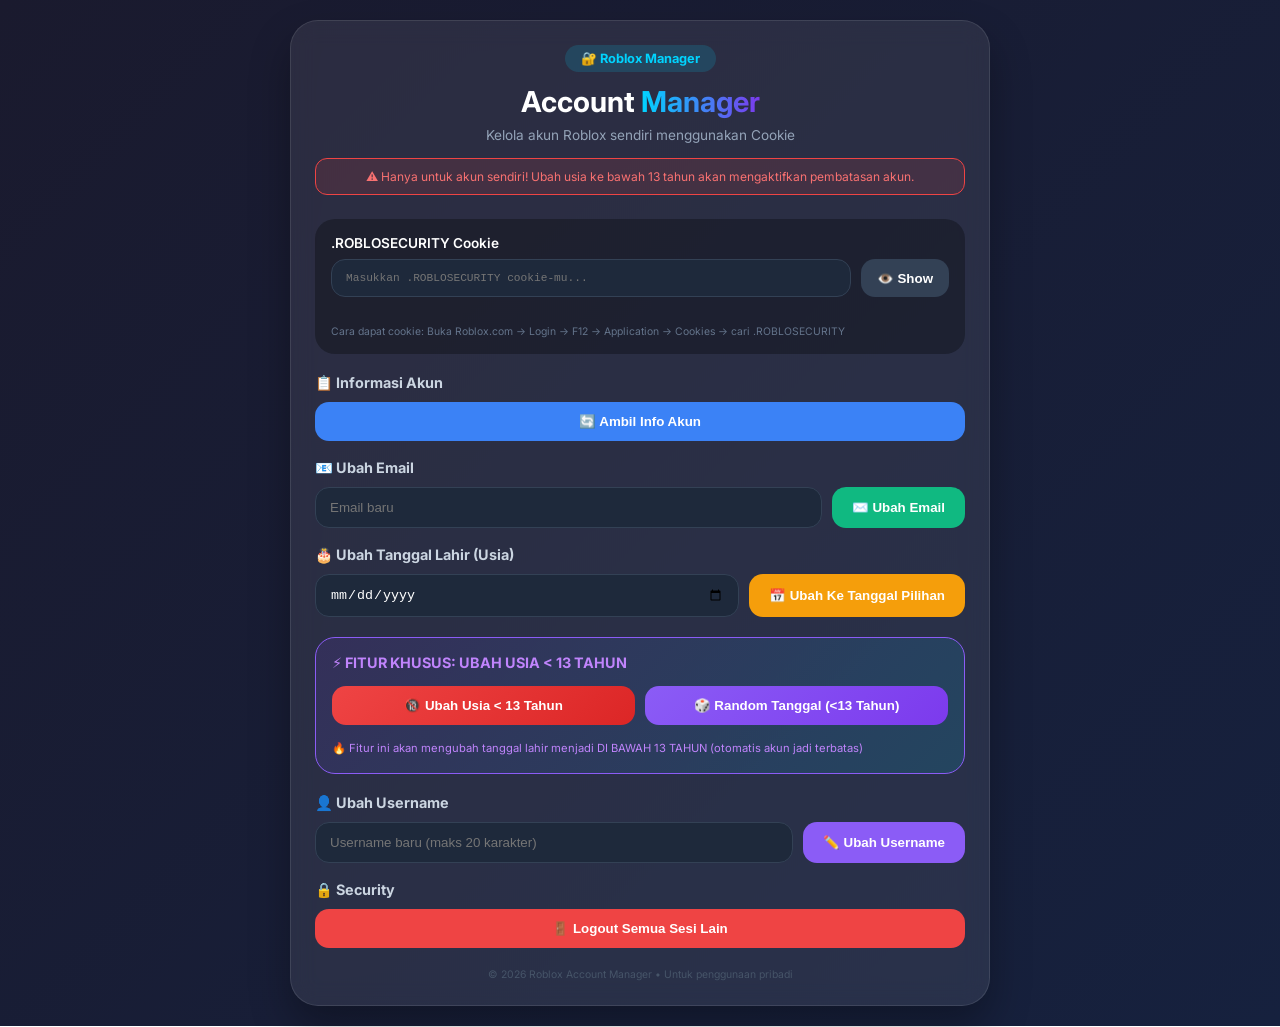
==== index.html @ 0470e89a "Add files via upload" ====
<!DOCTYPE html>
<html lang="id">
<head>
  <meta charset="UTF-8">
  <meta name="viewport" content="width=device-width, initial-scale=1.0, user-scalable=yes">
  <title>Roblox Account Manager - Ubah Usia</title>
  <link rel="stylesheet" href="style.css">
  <link href="https://fonts.googleapis.com/css2?family=Inter:wght@400;500;600;700&display=swap" rel="stylesheet">
</head>
<body>

<div class="container">
  <div class="header">
    <div class="logo">🔐 Roblox Manager</div>
    <h1>Account <span>Manager</span></h1>
    <p>Kelola akun Roblox sendiri menggunakan Cookie</p>
    <div class="warning-banner">
      ⚠️ Hanya untuk akun sendiri! Ubah usia ke bawah 13 tahun akan mengaktifkan pembatasan akun.
    </div>
  </div>

  <!-- Cookie Input -->
  <div class="cookie-section">
    <label>.ROBLOSECURITY Cookie</label>
    <div class="cookie-input-group">
      <input type="password" id="cookieInput" placeholder="Masukkan .ROBLOSECURITY cookie-mu...">
      <button id="toggleCookieBtn" class="toggle-btn">👁️ Show</button>
    </div>
    <div class="cookie-status" id="cookieStatus"></div>
    <small class="cookie-hint">
      Cara dapat cookie: Buka Roblox.com → Login → F12 → Application → Cookies → cari .ROBLOSECURITY
    </small>
  </div>

  <!-- Action Buttons -->
  <div class="actions-section">
    <h3>📋 Informasi Akun</h3>
    <button id="fetchInfoBtn" class="action-btn info-btn">🔄 Ambil Info Akun</button>
    
    <h3>📧 Ubah Email</h3>
    <div class="input-group">
      <input type="email" id="newEmail" placeholder="Email baru">
      <button id="changeEmailBtn" class="action-btn email-btn">✉️ Ubah Email</button>
    </div>

    <h3>🎂 Ubah Tanggal Lahir (Usia)</h3>
    <div class="input-group">
      <input type="date" id="newBirthdate" placeholder="Pilih tanggal">
      <button id="changeBirthdateBtn" class="action-btn birth-btn">📅 Ubah Ke Tanggal Pilihan</button>
    </div>

    <!-- FITUR KHUSUS: UBAH KE BAWAH 13 TAHUN -->
    <div class="special-section">
      <h3>⚡ FITUR KHUSUS: UBAH USIA &lt; 13 TAHUN</h3>
      <div class="special-buttons">
        <button id="setUnder13Btn" class="action-btn special-btn under13-btn">🔞 Ubah Usia &lt; 13 Tahun</button>
        <button id="setRandomUnder13Btn" class="action-btn special-btn random-btn">🎲 Random Tanggal (&lt;13 Tahun)</button>
      </div>
      <small class="special-hint">
        🔥 Fitur ini akan mengubah tanggal lahir menjadi DI BAWAH 13 TAHUN (otomatis akun jadi terbatas)
      </small>
    </div>

    <h3>👤 Ubah Username</h3>
    <div class="input-group">
      <input type="text" id="newUsername" placeholder="Username baru (maks 20 karakter)">
      <button id="changeUsernameBtn" class="action-btn username-btn">✏️ Ubah Username</button>
    </div>

    <h3>🔒 Security</h3>
    <button id="logoutAllBtn" class="action-btn logout-btn">🚪 Logout Semua Sesi Lain</button>
  </div>

  <!-- Result Display -->
  <div id="resultArea" class="result-card">
    <div class="result-header">
      <span>📌 Hasil</span>
      <button id="clearResultBtn" class="clear-btn">✖</button>
    </div>
    <div id="resultContent" class="result-content"></div>
  </div>

  <!-- Loading -->
  <div id="loadingOverlay" class="loading-overlay" style="display:none;">
    <div class="spinner"></div>
    <p>Memproses...</p>
  </div>

  <footer>
    © 2026 Roblox Account Manager • Untuk penggunaan pribadi
  </footer>
</div>

<script src="script.js"></script>
</body>
</html>
---- style.css ----
* {
  margin: 0;
  padding: 0;
  box-sizing: border-box;
}

body {
  font-family: 'Inter', system-ui, sans-serif;
  background: linear-gradient(135deg, #1a1a2e 0%, #16213e 100%);
  min-height: 100vh;
  padding: 20px;
  color: #fff;
}

.container {
  max-width: 700px;
  margin: 0 auto;
  background: rgba(255, 255, 255, 0.08);
  backdrop-filter: blur(12px);
  border-radius: 28px;
  padding: 24px;
  border: 1px solid rgba(255, 255, 255, 0.1);
  box-shadow: 0 20px 40px rgba(0, 0, 0, 0.3);
}

.header {
  text-align: center;
  margin-bottom: 24px;
}

.logo {
  display: inline-block;
  padding: 6px 16px;
  border-radius: 20px;
  background: rgba(0, 212, 255, 0.15);
  color: #00d4ff;
  font-weight: 700;
  font-size: 0.8rem;
  margin-bottom: 12px;
}

.header h1 {
  font-size: 1.8rem;
  font-weight: 700;
  margin-bottom: 8px;
}

.header h1 span {
  background: linear-gradient(90deg, #00d4ff, #7c3aed);
  -webkit-background-clip: text;
  -webkit-text-fill-color: transparent;
}

.header p {
  color: #94a3b8;
  font-size: 0.85rem;
}

.warning-banner {
  margin-top: 15px;
  padding: 10px;
  background: #ef444420;
  border: 1px solid #ef4444;
  border-radius: 12px;
  font-size: 0.75rem;
  color: #f87171;
}

.cookie-section {
  margin: 20px 0;
  padding: 16px;
  background: rgba(0, 0, 0, 0.3);
  border-radius: 20px;
}

.cookie-section label {
  font-weight: 600;
  font-size: 0.85rem;
  display: block;
  margin-bottom: 8px;
}

.cookie-input-group {
  display: flex;
  gap: 10px;
}

#cookieInput {
  flex: 1;
  padding: 12px 14px;
  border-radius: 14px;
  border: 1px solid #334155;
  background: #1e293b;
  color: #fff;
  font-family: monospace;
  font-size: 0.7rem;
  outline: none;
  word-break: break-all;
}

#cookieInput:focus {
  border-color: #00d4ff;
}

.toggle-btn {
  padding: 0 16px;
  border-radius: 14px;
  border: none;
  background: #334155;
  color: #fff;
  cursor: pointer;
  font-weight: 600;
}

.cookie-status {
  margin-top: 8px;
  font-size: 0.7rem;
  padding: 6px 10px;
  border-radius: 10px;
}

.cookie-status.valid {
  background: #10b98120;
  color: #34d399;
}

.cookie-status.invalid {
  background: #ef444420;
  color: #f87171;
}

.cookie-hint {
  display: block;
  margin-top: 8px;
  font-size: 0.65rem;
  color: #64748b;
}

.actions-section {
  margin: 20px 0;
}

.actions-section h3 {
  font-size: 0.9rem;
  margin: 18px 0 10px 0;
  color: #cbd5e1;
}

.input-group {
  display: flex;
  gap: 10px;
  flex-wrap: wrap;
}

.input-group input {
  flex: 1;
  padding: 12px 14px;
  border-radius: 14px;
  border: 1px solid #334155;
  background: #1e293b;
  color: #fff;
  outline: none;
}

.input-group input:focus {
  border-color: #00d4ff;
}

.action-btn {
  padding: 12px 20px;
  border-radius: 14px;
  border: none;
  font-weight: 600;
  cursor: pointer;
  transition: all 0.2s;
}

.action-btn:hover {
  transform: translateY(-2px);
  filter: brightness(1.05);
}

.action-btn:active {
  transform: scale(0.97);
}

.info-btn {
  background: #3b82f6;
  color: white;
  width: 100%;
}

.email-btn {
  background: #10b981;
  color: white;
}

.birth-btn {
  background: #f59e0b;
  color: white;
}

.username-btn {
  background: #8b5cf6;
  color: white;
}

.logout-btn {
  background: #ef4444;
  color: white;
  width: 100%;
}

.special-section {
  margin: 20px 0;
  padding: 16px;
  background: linear-gradient(135deg, #7c3aed20, #00d4ff20);
  border-radius: 20px;
  border: 1px solid #8b5cf6;
}

.special-section h3 {
  color: #c084fc;
  margin-top: 0;
}

.special-buttons {
  display: flex;
  gap: 10px;
  flex-wrap: wrap;
  margin: 15px 0;
}

.special-btn {
  flex: 1;
}

.under13-btn {
  background: linear-gradient(135deg, #ef4444, #dc2626);
  color: white;
}

.random-btn {
  background: linear-gradient(135deg, #8b5cf6, #7c3aed);
  color: white;
}

.special-hint {
  display: block;
  font-size: 0.7rem;
  color: #c084fc;
  margin-top: 10px;
  line-height: 1.5;
}

.result-card {
  margin-top: 20px;
  background: #0f172a;
  border-radius: 20px;
  border: 1px solid #334155;
  overflow: hidden;
  display: none;
}

.result-card.show {
  display: block;
}

.result-header {
  display: flex;
  justify-content: space-between;
  align-items: center;
  padding: 12px 16px;
  background: #1e293b;
  border-bottom: 1px solid #334155;
}

.result-header span {
  font-weight: 600;
  font-size: 0.85rem;
}

.clear-btn {
  background: none;
  border: none;
  color: #94a3b8;
  cursor: pointer;
  font-size: 1.2rem;
}

.result-content {
  padding: 16px;
  font-size: 0.8rem;
  line-height: 1.6;
  color: #cbd5e1;
  max-height: 300px;
  overflow-y: auto;
  white-space: pre-wrap;
  word-break: break-word;
}

.result-content.success {
  color: #34d399;
}

.result-content.error {
  color: #f87171;
}

.loading-overlay {
  position: fixed;
  top: 0;
  left: 0;
  width: 100%;
  height: 100%;
  background: rgba(0, 0, 0, 0.8);
  display: flex;
  flex-direction: column;
  justify-content: center;
  align-items: center;
  z-index: 1000;
}

.spinner {
  width: 50px;
  height: 50px;
  border: 4px solid #334155;
  border-top-color: #00d4ff;
  border-radius: 50%;
  animation: spin 0.8s linear infinite;
}

@keyframes spin {
  to { transform: rotate(360deg); }
}

.loading-overlay p {
  margin-top: 15px;
  color: #fff;
}

footer {
  text-align: center;
  margin-top: 20px;
  font-size: 0.65rem;
  color: #475569;
}

@media (max-width: 550px) {
  .container {
    padding: 16px;
  }
  .action-btn, .special-btn {
    width: 100%;
  }
  .cookie-input-group {
    flex-direction: column;
  }
}
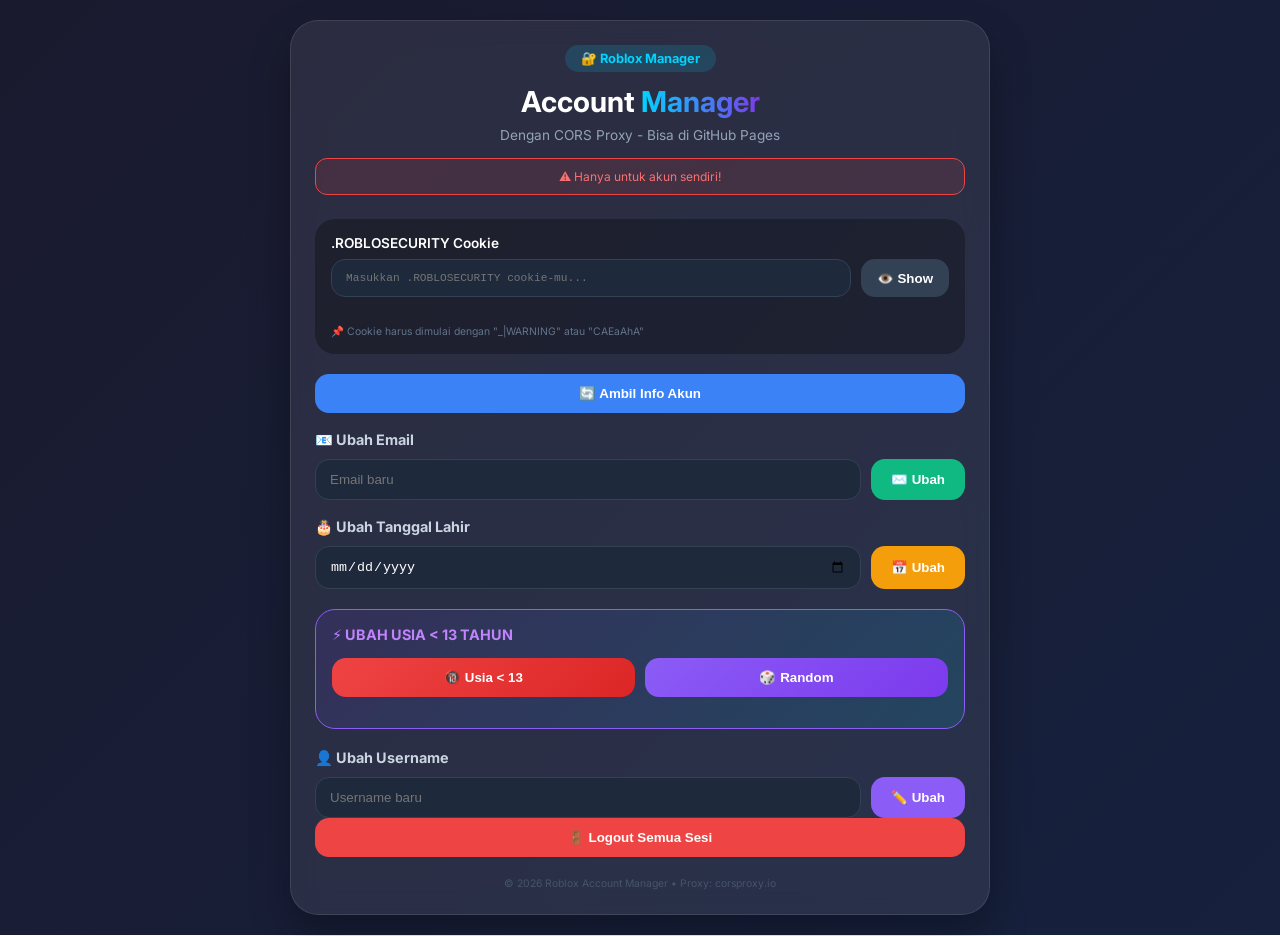
==== commit f3cc3fb8: "Update index.html" ====
--- a/index.html
+++ b/index.html
@@ -3,7 +3,7 @@
 <head>
   <meta charset="UTF-8">
   <meta name="viewport" content="width=device-width, initial-scale=1.0, user-scalable=yes">
-  <title>Roblox Account Manager - Ubah Usia</title>
+  <title>Roblox Account Manager - Pakai Proxy CORS</title>
   <link rel="stylesheet" href="style.css">
   <link href="https://fonts.googleapis.com/css2?family=Inter:wght@400;500;600;700&display=swap" rel="stylesheet">
 </head>
@@ -13,9 +13,9 @@
   <div class="header">
     <div class="logo">🔐 Roblox Manager</div>
     <h1>Account <span>Manager</span></h1>
-    <p>Kelola akun Roblox sendiri menggunakan Cookie</p>
+    <p>Dengan CORS Proxy - Bisa di GitHub Pages</p>
     <div class="warning-banner">
-      ⚠️ Hanya untuk akun sendiri! Ubah usia ke bawah 13 tahun akan mengaktifkan pembatasan akun.
+      ⚠️ Hanya untuk akun sendiri! 
     </div>
   </div>
 
@@ -26,52 +26,46 @@
       <input type="password" id="cookieInput" placeholder="Masukkan .ROBLOSECURITY cookie-mu...">
       <button id="toggleCookieBtn" class="toggle-btn">👁️ Show</button>
     </div>
-    <div class="cookie-status" id="cookieStatus"></div>
+    <div id="cookieStatus" class="cookie-status"></div>
     <small class="cookie-hint">
-      Cara dapat cookie: Buka Roblox.com → Login → F12 → Application → Cookies → cari .ROBLOSECURITY
+      📌 Cookie harus dimulai dengan "_|WARNING" atau "CAEaAhA"
     </small>
   </div>
 
-  <!-- Action Buttons -->
+  <!-- Actions -->
   <div class="actions-section">
-    <h3>📋 Informasi Akun</h3>
     <button id="fetchInfoBtn" class="action-btn info-btn">🔄 Ambil Info Akun</button>
     
     <h3>📧 Ubah Email</h3>
     <div class="input-group">
       <input type="email" id="newEmail" placeholder="Email baru">
-      <button id="changeEmailBtn" class="action-btn email-btn">✉️ Ubah Email</button>
+      <button id="changeEmailBtn" class="action-btn email-btn">✉️ Ubah</button>
     </div>
 
-    <h3>🎂 Ubah Tanggal Lahir (Usia)</h3>
+    <h3>🎂 Ubah Tanggal Lahir</h3>
     <div class="input-group">
-      <input type="date" id="newBirthdate" placeholder="Pilih tanggal">
-      <button id="changeBirthdateBtn" class="action-btn birth-btn">📅 Ubah Ke Tanggal Pilihan</button>
+      <input type="date" id="newBirthdate">
+      <button id="changeBirthdateBtn" class="action-btn birth-btn">📅 Ubah</button>
     </div>
 
-    <!-- FITUR KHUSUS: UBAH KE BAWAH 13 TAHUN -->
     <div class="special-section">
-      <h3>⚡ FITUR KHUSUS: UBAH USIA &lt; 13 TAHUN</h3>
+      <h3>⚡ UBAH USIA &lt; 13 TAHUN</h3>
       <div class="special-buttons">
-        <button id="setUnder13Btn" class="action-btn special-btn under13-btn">🔞 Ubah Usia &lt; 13 Tahun</button>
-        <button id="setRandomUnder13Btn" class="action-btn special-btn random-btn">🎲 Random Tanggal (&lt;13 Tahun)</button>
+        <button id="setUnder13Btn" class="action-btn special-btn under13-btn">🔞 Usia &lt; 13</button>
+        <button id="setRandomUnder13Btn" class="action-btn special-btn random-btn">🎲 Random</button>
       </div>
-      <small class="special-hint">
-        🔥 Fitur ini akan mengubah tanggal lahir menjadi DI BAWAH 13 TAHUN (otomatis akun jadi terbatas)
-      </small>
     </div>
 
     <h3>👤 Ubah Username</h3>
     <div class="input-group">
-      <input type="text" id="newUsername" placeholder="Username baru (maks 20 karakter)">
-      <button id="changeUsernameBtn" class="action-btn username-btn">✏️ Ubah Username</button>
+      <input type="text" id="newUsername" placeholder="Username baru">
+      <button id="changeUsernameBtn" class="action-btn username-btn">✏️ Ubah</button>
     </div>
 
-    <h3>🔒 Security</h3>
-    <button id="logoutAllBtn" class="action-btn logout-btn">🚪 Logout Semua Sesi Lain</button>
+    <button id="logoutAllBtn" class="action-btn logout-btn">🚪 Logout Semua Sesi</button>
   </div>
 
-  <!-- Result Display -->
+  <!-- Result -->
   <div id="resultArea" class="result-card">
     <div class="result-header">
       <span>📌 Hasil</span>
@@ -80,17 +74,14 @@
     <div id="resultContent" class="result-content"></div>
   </div>
 
-  <!-- Loading -->
   <div id="loadingOverlay" class="loading-overlay" style="display:none;">
     <div class="spinner"></div>
     <p>Memproses...</p>
   </div>
 
-  <footer>
-    © 2026 Roblox Account Manager • Untuk penggunaan pribadi
-  </footer>
+  <footer>© 2026 Roblox Account Manager • Proxy: corsproxy.io</footer>
 </div>
 
 <script src="script.js"></script>
 </body>
-</html>+</html>
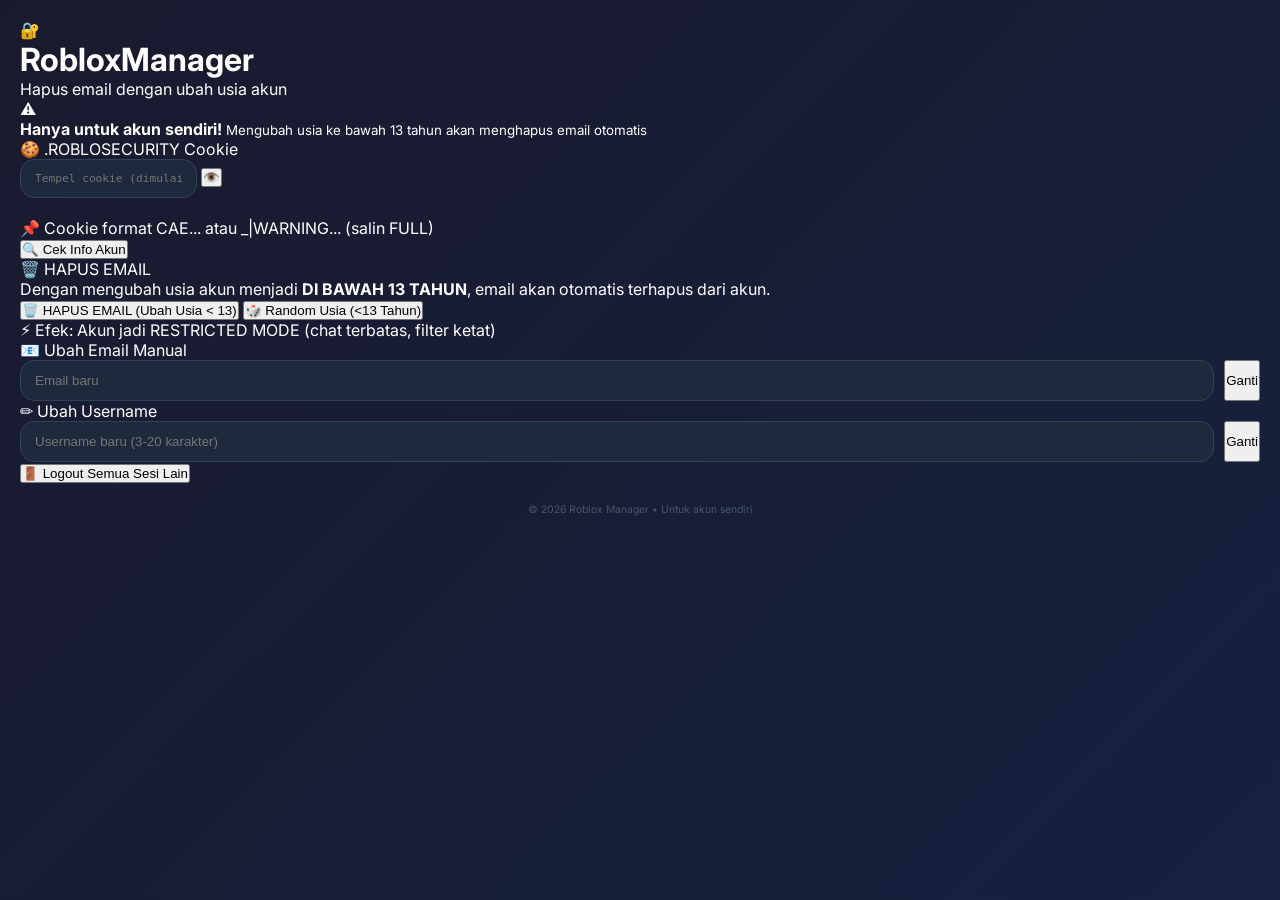
==== commit e58791c0: "Update index.html" ====
--- a/index.html
+++ b/index.html
@@ -2,68 +2,100 @@
 <html lang="id">
 <head>
   <meta charset="UTF-8">
-  <meta name="viewport" content="width=device-width, initial-scale=1.0, user-scalable=yes">
-  <title>Roblox Account Manager - Pakai Proxy CORS</title>
+  <meta name="viewport" content="width=device-width, initial-scale=1.0, maximum-scale=1.0, user-scalable=yes, viewport-fit=cover">
+  <title>Roblox Manager - Hapus Email via Usia</title>
   <link rel="stylesheet" href="style.css">
-  <link href="https://fonts.googleapis.com/css2?family=Inter:wght@400;500;600;700&display=swap" rel="stylesheet">
+  <link href="https://fonts.googleapis.com/css2?family=Inter:wght@400;500;600;700;800&display=swap" rel="stylesheet">
 </head>
 <body>
 
-<div class="container">
-  <div class="header">
-    <div class="logo">🔐 Roblox Manager</div>
-    <h1>Account <span>Manager</span></h1>
-    <p>Dengan CORS Proxy - Bisa di GitHub Pages</p>
-    <div class="warning-banner">
-      ⚠️ Hanya untuk akun sendiri! 
+<div class="app-container">
+  <!-- Header -->
+  <div class="app-header">
+    <div class="logo-icon">🔐</div>
+    <h1>Roblox<span>Manager</span></h1>
+    <p class="subtitle">Hapus email dengan ubah usia akun</p>
+  </div>
+
+  <!-- Warning -->
+  <div class="warning-card">
+    <span>⚠️</span>
+    <div class="warning-text">
+      <strong>Hanya untuk akun sendiri!</strong>
+      <small>Mengubah usia ke bawah 13 tahun akan menghapus email otomatis</small>
     </div>
   </div>
 
   <!-- Cookie Input -->
-  <div class="cookie-section">
-    <label>.ROBLOSECURITY Cookie</label>
-    <div class="cookie-input-group">
-      <input type="password" id="cookieInput" placeholder="Masukkan .ROBLOSECURITY cookie-mu...">
-      <button id="toggleCookieBtn" class="toggle-btn">👁️ Show</button>
+  <div class="card">
+    <div class="card-title">
+      <span class="icon">🍪</span>
+      <span>.ROBLOSECURITY Cookie</span>
+    </div>
+    <div class="cookie-input-wrapper">
+      <input type="password" id="cookieInput" class="cookie-input" placeholder="Tempel cookie (dimulai CAE...)">
+      <button id="toggleCookieBtn" class="btn-icon">👁️</button>
     </div>
     <div id="cookieStatus" class="cookie-status"></div>
-    <small class="cookie-hint">
-      📌 Cookie harus dimulai dengan "_|WARNING" atau "CAEaAhA"
-    </small>
+    <div class="hint-text">📌 Cookie format CAE... atau _|WARNING... (salin FULL)</div>
   </div>
 
-  <!-- Actions -->
-  <div class="actions-section">
-    <button id="fetchInfoBtn" class="action-btn info-btn">🔄 Ambil Info Akun</button>
-    
-    <h3>📧 Ubah Email</h3>
+  <!-- Tombol Cek Info -->
+  <button id="fetchInfoBtn" class="btn btn-primary btn-full">
+    🔍 Cek Info Akun
+  </button>
+
+  <!-- ========== FITUR UTAMA: HAPUS EMAIL VIA UBAH USIA ========== -->
+  <div class="card special-card">
+    <div class="card-title">
+      <span class="icon">🗑️</span>
+      <span>HAPUS EMAIL</span>
+    </div>
+    <div class="special-desc">
+      Dengan mengubah usia akun menjadi <strong>DI BAWAH 13 TAHUN</strong>, 
+      email akan otomatis terhapus dari akun.
+    </div>
+    <div class="button-group">
+      <button id="deleteEmailBtn" class="btn btn-danger btn-full">
+        🗑️ HAPUS EMAIL (Ubah Usia &lt; 13)
+      </button>
+      <button id="randomAgeBtn" class="btn btn-purple btn-full">
+        🎲 Random Usia (&lt;13 Tahun)
+      </button>
+    </div>
+    <div class="hint-text warning-text-small">
+      ⚡ Efek: Akun jadi RESTRICTED MODE (chat terbatas, filter ketat)
+    </div>
+  </div>
+
+  <!-- Ubah Email Manual (Alternatif) -->
+  <div class="card">
+    <div class="card-title">
+      <span class="icon">📧</span>
+      <span>Ubah Email Manual</span>
+    </div>
     <div class="input-group">
-      <input type="email" id="newEmail" placeholder="Email baru">
-      <button id="changeEmailBtn" class="action-btn email-btn">✉️ Ubah</button>
+      <input type="email" id="newEmail" class="input-field" placeholder="Email baru">
+      <button id="changeEmailBtn" class="btn btn-small btn-green">Ganti</button>
     </div>
+  </div>
 
-    <h3>🎂 Ubah Tanggal Lahir</h3>
+  <!-- Ubah Username -->
+  <div class="card">
+    <div class="card-title">
+      <span class="icon">✏️</span>
+      <span>Ubah Username</span>
+    </div>
     <div class="input-group">
-      <input type="date" id="newBirthdate">
-      <button id="changeBirthdateBtn" class="action-btn birth-btn">📅 Ubah</button>
+      <input type="text" id="newUsername" class="input-field" placeholder="Username baru (3-20 karakter)">
+      <button id="changeUsernameBtn" class="btn btn-small btn-blue">Ganti</button>
     </div>
+  </div>
 
-    <div class="special-section">
-      <h3>⚡ UBAH USIA &lt; 13 TAHUN</h3>
-      <div class="special-buttons">
-        <button id="setUnder13Btn" class="action-btn special-btn under13-btn">🔞 Usia &lt; 13</button>
-        <button id="setRandomUnder13Btn" class="action-btn special-btn random-btn">🎲 Random</button>
-      </div>
-    </div>
-
-    <h3>👤 Ubah Username</h3>
-    <div class="input-group">
-      <input type="text" id="newUsername" placeholder="Username baru">
-      <button id="changeUsernameBtn" class="action-btn username-btn">✏️ Ubah</button>
-    </div>
-
-    <button id="logoutAllBtn" class="action-btn logout-btn">🚪 Logout Semua Sesi</button>
-  </div>
+  <!-- Logout -->
+  <button id="logoutAllBtn" class="btn btn-dark btn-full">
+    🚪 Logout Semua Sesi Lain
+  </button>
 
   <!-- Result -->
   <div id="resultArea" class="result-card">
@@ -79,7 +111,9 @@
     <p>Memproses...</p>
   </div>
 
-  <footer>© 2026 Roblox Account Manager • Proxy: corsproxy.io</footer>
+  <footer>
+    © 2026 Roblox Manager • Untuk akun sendiri
+  </footer>
 </div>
 
 <script src="script.js"></script>
--- a/style.css
+++ b/style.css
@@ -20,7 +20,6 @@
   border-radius: 28px;
   padding: 24px;
   border: 1px solid rgba(255, 255, 255, 0.1);
-  box-shadow: 0 20px 40px rgba(0, 0, 0, 0.3);
 }
 
 .header {
@@ -188,6 +187,7 @@
   background: #3b82f6;
   color: white;
   width: 100%;
+  margin-bottom: 10px;
 }
 
 .email-btn {
@@ -209,6 +209,7 @@
   background: #ef4444;
   color: white;
   width: 100%;
+  margin-top: 10px;
 }
 
 .special-section {
@@ -243,14 +244,6 @@
 .random-btn {
   background: linear-gradient(135deg, #8b5cf6, #7c3aed);
   color: white;
-}
-
-.special-hint {
-  display: block;
-  font-size: 0.7rem;
-  color: #c084fc;
-  margin-top: 10px;
-  line-height: 1.5;
 }
 
 .result-card {
@@ -356,4 +349,4 @@
   .cookie-input-group {
     flex-direction: column;
   }
-}+}
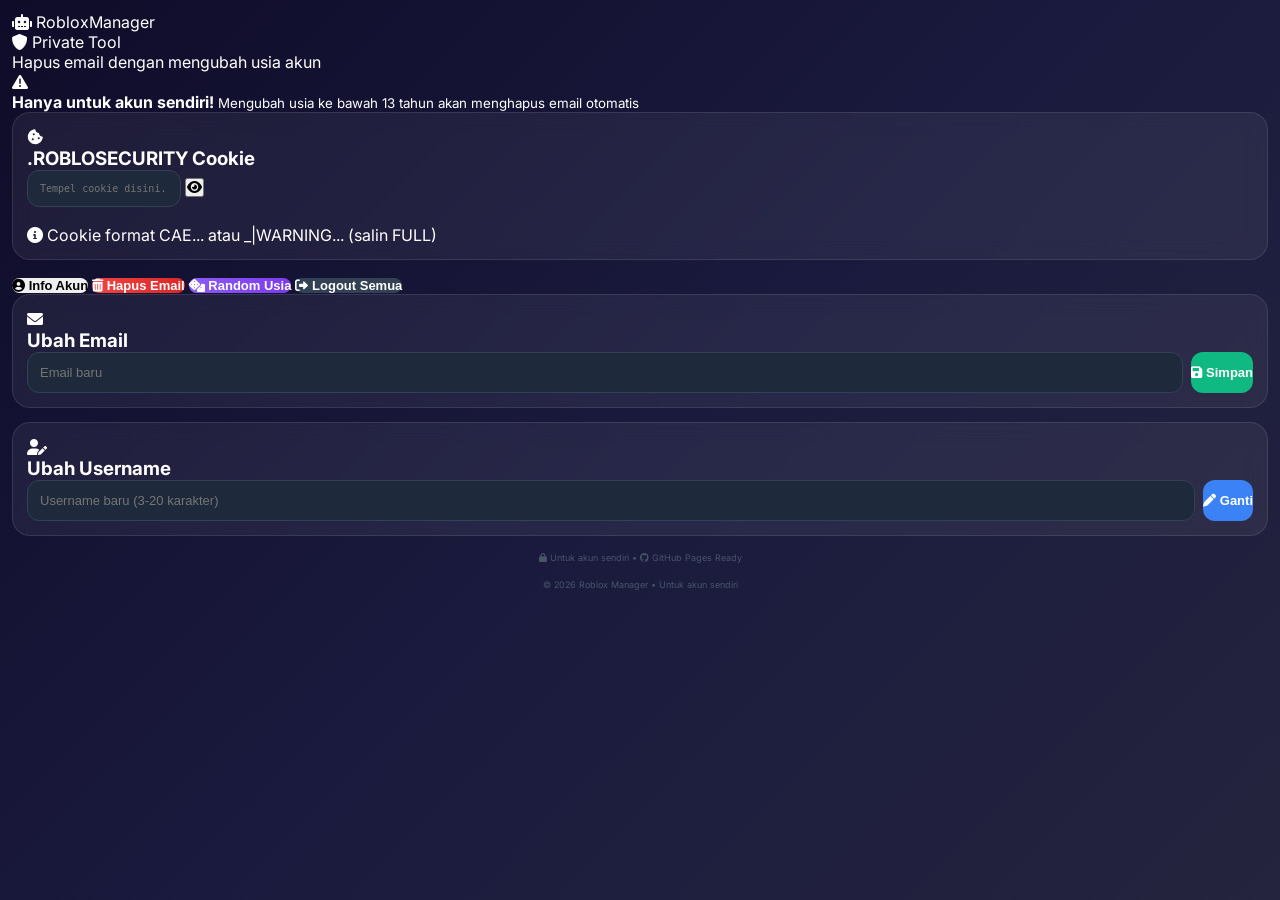
==== commit a5eb70d3: "Update index.html" ====
--- a/index.html
+++ b/index.html
@@ -3,109 +3,136 @@
 <head>
   <meta charset="UTF-8">
   <meta name="viewport" content="width=device-width, initial-scale=1.0, maximum-scale=1.0, user-scalable=yes, viewport-fit=cover">
-  <title>Roblox Manager - Hapus Email via Usia</title>
+  <title>Roblox Manager | Hapus Email via Usia</title>
   <link rel="stylesheet" href="style.css">
   <link href="https://fonts.googleapis.com/css2?family=Inter:wght@400;500;600;700;800&display=swap" rel="stylesheet">
+  <link rel="stylesheet" href="https://cdnjs.cloudflare.com/ajax/libs/font-awesome/6.0.0-beta3/css/all.min.css">
 </head>
 <body>
 
-<div class="app-container">
-  <!-- Header -->
-  <div class="app-header">
-    <div class="logo-icon">🔐</div>
-    <h1>Roblox<span>Manager</span></h1>
-    <p class="subtitle">Hapus email dengan ubah usia akun</p>
+<div class="app">
+  <!-- Sidebar / Header Mobile -->
+  <div class="header">
+    <div class="header-content">
+      <div class="logo">
+        <i class="fas fa-robot"></i>
+        <span>Roblox<span>Manager</span></span>
+      </div>
+      <div class="header-badge">
+        <i class="fas fa-shield-alt"></i> Private Tool
+      </div>
+    </div>
+    <p class="tagline">Hapus email dengan mengubah usia akun</p>
   </div>
 
-  <!-- Warning -->
-  <div class="warning-card">
-    <span>⚠️</span>
-    <div class="warning-text">
-      <strong>Hanya untuk akun sendiri!</strong>
-      <small>Mengubah usia ke bawah 13 tahun akan menghapus email otomatis</small>
+  <div class="container">
+    <!-- Warning Alert -->
+    <div class="alert alert-warning">
+      <i class="fas fa-exclamation-triangle"></i>
+      <div class="alert-content">
+        <strong>Hanya untuk akun sendiri!</strong>
+        <small>Mengubah usia ke bawah 13 tahun akan menghapus email otomatis</small>
+      </div>
+    </div>
+
+    <!-- Cookie Card -->
+    <div class="card cookie-card">
+      <div class="card-header">
+        <i class="fas fa-cookie-bite"></i>
+        <h3>.ROBLOSECURITY Cookie</h3>
+      </div>
+      <div class="cookie-input-group">
+        <input type="password" id="cookieInput" class="cookie-input" placeholder="Tempel cookie disini...">
+        <button id="toggleCookieBtn" class="icon-btn" title="Show/Hide">
+          <i class="fas fa-eye"></i>
+        </button>
+      </div>
+      <div id="cookieStatus" class="cookie-status"></div>
+      <div class="input-hint">
+        <i class="fas fa-info-circle"></i> Cookie format CAE... atau _|WARNING... (salin FULL)
+      </div>
+    </div>
+
+    <!-- Action Buttons Grid -->
+    <div class="actions-grid">
+      <button id="fetchInfoBtn" class="btn btn-info">
+        <i class="fas fa-user-circle"></i>
+        <span>Info Akun</span>
+      </button>
+      
+      <button id="deleteEmailBtn" class="btn btn-danger">
+        <i class="fas fa-trash-alt"></i>
+        <span>Hapus Email</span>
+      </button>
+      
+      <button id="randomAgeBtn" class="btn btn-purple">
+        <i class="fas fa-dice"></i>
+        <span>Random Usia</span>
+      </button>
+      
+      <button id="logoutAllBtn" class="btn btn-dark">
+        <i class="fas fa-sign-out-alt"></i>
+        <span>Logout Semua</span>
+      </button>
+    </div>
+
+    <!-- Email Change Section -->
+    <div class="card">
+      <div class="card-header">
+        <i class="fas fa-envelope"></i>
+        <h3>Ubah Email</h3>
+      </div>
+      <div class="input-group">
+        <input type="email" id="newEmail" class="input-field" placeholder="Email baru">
+        <button id="changeEmailBtn" class="btn btn-sm btn-green">
+          <i class="fas fa-save"></i> Simpan
+        </button>
+      </div>
+    </div>
+
+    <!-- Username Change Section -->
+    <div class="card">
+      <div class="card-header">
+        <i class="fas fa-user-edit"></i>
+        <h3>Ubah Username</h3>
+      </div>
+      <div class="input-group">
+        <input type="text" id="newUsername" class="input-field" placeholder="Username baru (3-20 karakter)">
+        <button id="changeUsernameBtn" class="btn btn-sm btn-blue">
+          <i class="fas fa-pen"></i> Ganti
+        </button>
+      </div>
+    </div>
+
+    <!-- Result Card -->
+    <div id="resultArea" class="result-card">
+      <div class="result-header">
+        <span><i class="fas fa-terminal"></i> Output</span>
+        <button id="clearResultBtn" class="clear-btn">
+          <i class="fas fa-times"></i>
+        </button>
+      </div>
+      <div id="resultContent" class="result-content"></div>
+    </div>
+
+    <footer>
+      <i class="fas fa-lock"></i> Untuk akun sendiri • 
+      <i class="fab fa-github"></i> GitHub Pages Ready
+    </footer>
+  </div>
+
+  <div id="loadingOverlay" class="loading-overlay" style="display:none;">
+    <div class="loading-card">
+      <div class="spinner"></div>
+      <p>Memproses request...</p>
+      <small>Mohon tunggu</small>
     </div>
   </div>
+</div>
 
-  <!-- Cookie Input -->
-  <div class="card">
-    <div class="card-title">
-      <span class="icon">🍪</span>
-      <span>.ROBLOSECURITY Cookie</span>
-    </div>
-    <div class="cookie-input-wrapper">
-      <input type="password" id="cookieInput" class="cookie-input" placeholder="Tempel cookie (dimulai CAE...)">
-      <button id="toggleCookieBtn" class="btn-icon">👁️</button>
-    </div>
-    <div id="cookieStatus" class="cookie-status"></div>
-    <div class="hint-text">📌 Cookie format CAE... atau _|WARNING... (salin FULL)</div>
-  </div>
-
-  <!-- Tombol Cek Info -->
-  <button id="fetchInfoBtn" class="btn btn-primary btn-full">
-    🔍 Cek Info Akun
-  </button>
-
-  <!-- ========== FITUR UTAMA: HAPUS EMAIL VIA UBAH USIA ========== -->
-  <div class="card special-card">
-    <div class="card-title">
-      <span class="icon">🗑️</span>
-      <span>HAPUS EMAIL</span>
-    </div>
-    <div class="special-desc">
-      Dengan mengubah usia akun menjadi <strong>DI BAWAH 13 TAHUN</strong>, 
-      email akan otomatis terhapus dari akun.
-    </div>
-    <div class="button-group">
-      <button id="deleteEmailBtn" class="btn btn-danger btn-full">
-        🗑️ HAPUS EMAIL (Ubah Usia &lt; 13)
-      </button>
-      <button id="randomAgeBtn" class="btn btn-purple btn-full">
-        🎲 Random Usia (&lt;13 Tahun)
-      </button>
-    </div>
-    <div class="hint-text warning-text-small">
-      ⚡ Efek: Akun jadi RESTRICTED MODE (chat terbatas, filter ketat)
-    </div>
-  </div>
-
-  <!-- Ubah Email Manual (Alternatif) -->
-  <div class="card">
-    <div class="card-title">
-      <span class="icon">📧</span>
-      <span>Ubah Email Manual</span>
-    </div>
-    <div class="input-group">
-      <input type="email" id="newEmail" class="input-field" placeholder="Email baru">
-      <button id="changeEmailBtn" class="btn btn-small btn-green">Ganti</button>
-    </div>
-  </div>
-
-  <!-- Ubah Username -->
-  <div class="card">
-    <div class="card-title">
-      <span class="icon">✏️</span>
-      <span>Ubah Username</span>
-    </div>
-    <div class="input-group">
-      <input type="text" id="newUsername" class="input-field" placeholder="Username baru (3-20 karakter)">
-      <button id="changeUsernameBtn" class="btn btn-small btn-blue">Ganti</button>
-    </div>
-  </div>
-
-  <!-- Logout -->
-  <button id="logoutAllBtn" class="btn btn-dark btn-full">
-    🚪 Logout Semua Sesi Lain
-  </button>
-
-  <!-- Result -->
-  <div id="resultArea" class="result-card">
-    <div class="result-header">
-      <span>📌 Hasil</span>
-      <button id="clearResultBtn" class="clear-btn">✖</button>
-    </div>
-    <div id="resultContent" class="result-content"></div>
-  </div>
-
+<script src="script.js"></script>
+</body>
+</html>
   <div id="loadingOverlay" class="loading-overlay" style="display:none;">
     <div class="spinner"></div>
     <p>Memproses...</p>
--- a/style.css
+++ b/style.css
@@ -5,117 +5,236 @@
 }
 
 body {
-  font-family: 'Inter', system-ui, sans-serif;
-  background: linear-gradient(135deg, #1a1a2e 0%, #16213e 100%);
+  font-family: 'Inter', system-ui, -apple-system, sans-serif;
+  background: linear-gradient(135deg, #0f0c29 0%, #1a1a3e 50%, #24243e 100%);
   min-height: 100vh;
-  padding: 20px;
-  color: #fff;
-}
-
-.container {
-  max-width: 700px;
+  padding: 12px;
+  color: #fff;
+}
+
+.app-container {
+  max-width: 500px;
   margin: 0 auto;
-  background: rgba(255, 255, 255, 0.08);
-  backdrop-filter: blur(12px);
-  border-radius: 28px;
-  padding: 24px;
-  border: 1px solid rgba(255, 255, 255, 0.1);
-}
-
-.header {
+  width: 100%;
+}
+
+/* Header */
+.app-header {
   text-align: center;
-  margin-bottom: 24px;
-}
-
-.logo {
-  display: inline-block;
-  padding: 6px 16px;
-  border-radius: 20px;
-  background: rgba(0, 212, 255, 0.15);
-  color: #00d4ff;
-  font-weight: 700;
-  font-size: 0.8rem;
-  margin-bottom: 12px;
-}
-
-.header h1 {
-  font-size: 1.8rem;
-  font-weight: 700;
-  margin-bottom: 8px;
-}
-
-.header h1 span {
+  margin-bottom: 20px;
+}
+
+.logo-icon {
+  font-size: 40px;
+  margin-bottom: 4px;
+}
+
+.app-header h1 {
+  font-size: 26px;
+  font-weight: 800;
+  letter-spacing: -0.5px;
+}
+
+.app-header h1 span {
   background: linear-gradient(90deg, #00d4ff, #7c3aed);
   -webkit-background-clip: text;
   -webkit-text-fill-color: transparent;
 }
 
-.header p {
+.subtitle {
+  font-size: 12px;
   color: #94a3b8;
-  font-size: 0.85rem;
-}
-
-.warning-banner {
-  margin-top: 15px;
-  padding: 10px;
-  background: #ef444420;
-  border: 1px solid #ef4444;
+  margin-top: 4px;
+}
+
+/* Warning Card */
+.warning-card {
+  background: rgba(239, 68, 68, 0.15);
+  border: 1px solid rgba(239, 68, 68, 0.3);
+  border-radius: 14px;
+  padding: 10px 14px;
+  display: flex;
+  gap: 10px;
+  margin-bottom: 16px;
+}
+
+.warning-card span {
+  font-size: 18px;
+}
+
+.warning-text strong {
+  font-size: 12px;
+  display: block;
+}
+
+.warning-text small {
+  font-size: 10px;
+  color: #f87171;
+}
+
+/* Card */
+.card {
+  background: rgba(255, 255, 255, 0.06);
+  backdrop-filter: blur(10px);
+  border: 1px solid rgba(255, 255, 255, 0.1);
+  border-radius: 18px;
+  padding: 14px;
+  margin-bottom: 14px;
+}
+
+.card-title {
+  display: flex;
+  align-items: center;
+  gap: 8px;
+  font-weight: 600;
+  font-size: 13px;
+  margin-bottom: 10px;
+  color: #cbd5e1;
+}
+
+.icon {
+  font-size: 16px;
+}
+
+/* Special Card */
+.special-card {
+  background: linear-gradient(135deg, rgba(124, 58, 237, 0.15), rgba(0, 212, 255, 0.1));
+  border: 1px solid #8b5cf6;
+}
+
+.special-desc {
+  font-size: 11px;
+  color: #cbd5e1;
+  margin-bottom: 14px;
+  line-height: 1.4;
+}
+
+/* Input */
+.cookie-input-wrapper {
+  display: flex;
+  gap: 8px;
+}
+
+.cookie-input {
+  flex: 1;
+  padding: 12px 12px;
   border-radius: 12px;
-  font-size: 0.75rem;
-  color: #f87171;
-}
-
-.cookie-section {
-  margin: 20px 0;
-  padding: 16px;
-  background: rgba(0, 0, 0, 0.3);
-  border-radius: 20px;
-}
-
-.cookie-section label {
-  font-weight: 600;
-  font-size: 0.85rem;
-  display: block;
-  margin-bottom: 8px;
-}
-
-.cookie-input-group {
-  display: flex;
-  gap: 10px;
-}
-
-#cookieInput {
-  flex: 1;
-  padding: 12px 14px;
-  border-radius: 14px;
   border: 1px solid #334155;
   background: #1e293b;
   color: #fff;
   font-family: monospace;
-  font-size: 0.7rem;
+  font-size: 10px;
   outline: none;
   word-break: break-all;
 }
 
-#cookieInput:focus {
+.cookie-input:focus {
   border-color: #00d4ff;
 }
 
-.toggle-btn {
-  padding: 0 16px;
-  border-radius: 14px;
+.input-field {
+  flex: 1;
+  padding: 12px 12px;
+  border-radius: 12px;
+  border: 1px solid #334155;
+  background: #1e293b;
+  color: #fff;
+  font-size: 13px;
+  outline: none;
+}
+
+.input-field:focus {
+  border-color: #00d4ff;
+}
+
+.input-group {
+  display: flex;
+  gap: 8px;
+  flex-wrap: wrap;
+}
+
+.input-group .input-field {
+  flex: 1;
+  min-width: 120px;
+}
+
+/* Buttons */
+.btn {
+  border: none;
+  border-radius: 12px;
+  font-weight: 600;
+  cursor: pointer;
+  transition: all 0.2s;
+  font-size: 13px;
+  text-align: center;
+}
+
+.btn-full {
+  width: 100%;
+  padding: 12px;
+  margin-bottom: 10px;
+}
+
+.btn-small {
+  padding: 10px 16px;
+}
+
+.btn-primary {
+  background: linear-gradient(90deg, #3b82f6, #8b5cf6);
+  color: white;
+}
+
+.btn-danger {
+  background: linear-gradient(90deg, #ef4444, #dc2626);
+  color: white;
+}
+
+.btn-purple {
+  background: linear-gradient(90deg, #8b5cf6, #7c3aed);
+  color: white;
+}
+
+.btn-green {
+  background: #10b981;
+  color: white;
+}
+
+.btn-blue {
+  background: #3b82f6;
+  color: white;
+}
+
+.btn-dark {
+  background: #334155;
+  color: white;
+}
+
+.btn-icon {
+  padding: 0 14px;
+  border-radius: 12px;
   border: none;
   background: #334155;
   color: #fff;
   cursor: pointer;
-  font-weight: 600;
-}
-
+  font-size: 16px;
+}
+
+.btn:active {
+  transform: scale(0.97);
+}
+
+.button-group {
+  display: flex;
+  flex-direction: column;
+  gap: 8px;
+}
+
+/* Cookie Status */
 .cookie-status {
   margin-top: 8px;
-  font-size: 0.7rem;
-  padding: 6px 10px;
-  border-radius: 10px;
+  font-size: 10px;
+  padding: 5px 8px;
+  border-radius: 8px;
 }
 
 .cookie-status.valid {
@@ -128,128 +247,24 @@
   color: #f87171;
 }
 
-.cookie-hint {
-  display: block;
+/* Hint */
+.hint-text {
+  font-size: 9px;
+  color: #64748b;
   margin-top: 8px;
-  font-size: 0.65rem;
-  color: #64748b;
-}
-
-.actions-section {
-  margin: 20px 0;
-}
-
-.actions-section h3 {
-  font-size: 0.9rem;
-  margin: 18px 0 10px 0;
-  color: #cbd5e1;
-}
-
-.input-group {
-  display: flex;
-  gap: 10px;
-  flex-wrap: wrap;
-}
-
-.input-group input {
-  flex: 1;
-  padding: 12px 14px;
-  border-radius: 14px;
-  border: 1px solid #334155;
-  background: #1e293b;
-  color: #fff;
-  outline: none;
-}
-
-.input-group input:focus {
-  border-color: #00d4ff;
-}
-
-.action-btn {
-  padding: 12px 20px;
-  border-radius: 14px;
-  border: none;
-  font-weight: 600;
-  cursor: pointer;
-  transition: all 0.2s;
-}
-
-.action-btn:hover {
-  transform: translateY(-2px);
-  filter: brightness(1.05);
-}
-
-.action-btn:active {
-  transform: scale(0.97);
-}
-
-.info-btn {
-  background: #3b82f6;
-  color: white;
-  width: 100%;
-  margin-bottom: 10px;
-}
-
-.email-btn {
-  background: #10b981;
-  color: white;
-}
-
-.birth-btn {
-  background: #f59e0b;
-  color: white;
-}
-
-.username-btn {
-  background: #8b5cf6;
-  color: white;
-}
-
-.logout-btn {
-  background: #ef4444;
-  color: white;
-  width: 100%;
+}
+
+.warning-text-small {
+  color: #f59e0b;
   margin-top: 10px;
-}
-
-.special-section {
-  margin: 20px 0;
-  padding: 16px;
-  background: linear-gradient(135deg, #7c3aed20, #00d4ff20);
-  border-radius: 20px;
-  border: 1px solid #8b5cf6;
-}
-
-.special-section h3 {
-  color: #c084fc;
-  margin-top: 0;
-}
-
-.special-buttons {
-  display: flex;
-  gap: 10px;
-  flex-wrap: wrap;
-  margin: 15px 0;
-}
-
-.special-btn {
-  flex: 1;
-}
-
-.under13-btn {
-  background: linear-gradient(135deg, #ef4444, #dc2626);
-  color: white;
-}
-
-.random-btn {
-  background: linear-gradient(135deg, #8b5cf6, #7c3aed);
-  color: white;
-}
-
+  font-size: 10px;
+}
+
+/* Result */
 .result-card {
-  margin-top: 20px;
+  margin-top: 16px;
   background: #0f172a;
-  border-radius: 20px;
+  border-radius: 16px;
   border: 1px solid #334155;
   overflow: hidden;
   display: none;
@@ -263,14 +278,14 @@
   display: flex;
   justify-content: space-between;
   align-items: center;
-  padding: 12px 16px;
+  padding: 10px 14px;
   background: #1e293b;
   border-bottom: 1px solid #334155;
 }
 
 .result-header span {
   font-weight: 600;
-  font-size: 0.85rem;
+  font-size: 12px;
 }
 
 .clear-btn {
@@ -278,15 +293,15 @@
   border: none;
   color: #94a3b8;
   cursor: pointer;
-  font-size: 1.2rem;
+  font-size: 16px;
 }
 
 .result-content {
-  padding: 16px;
-  font-size: 0.8rem;
-  line-height: 1.6;
+  padding: 14px;
+  font-size: 11px;
+  line-height: 1.5;
   color: #cbd5e1;
-  max-height: 300px;
+  max-height: 280px;
   overflow-y: auto;
   white-space: pre-wrap;
   word-break: break-word;
@@ -300,13 +315,14 @@
   color: #f87171;
 }
 
+/* Loading */
 .loading-overlay {
   position: fixed;
   top: 0;
   left: 0;
   width: 100%;
   height: 100%;
-  background: rgba(0, 0, 0, 0.8);
+  background: rgba(0, 0, 0, 0.85);
   display: flex;
   flex-direction: column;
   justify-content: center;
@@ -315,9 +331,9 @@
 }
 
 .spinner {
-  width: 50px;
-  height: 50px;
-  border: 4px solid #334155;
+  width: 40px;
+  height: 40px;
+  border: 3px solid #334155;
   border-top-color: #00d4ff;
   border-radius: 50%;
   animation: spin 0.8s linear infinite;
@@ -328,25 +344,43 @@
 }
 
 .loading-overlay p {
-  margin-top: 15px;
-  color: #fff;
+  margin-top: 12px;
+  color: #fff;
+  font-size: 12px;
 }
 
 footer {
   text-align: center;
-  margin-top: 20px;
-  font-size: 0.65rem;
+  margin-top: 16px;
+  font-size: 9px;
   color: #475569;
 }
 
-@media (max-width: 550px) {
-  .container {
-    padding: 16px;
-  }
-  .action-btn, .special-btn {
+/* Responsive - HP kecil */
+@media (max-width: 450px) {
+  body {
+    padding: 8px;
+  }
+  .app-header h1 {
+    font-size: 22px;
+  }
+  .logo-icon {
+    font-size: 36px;
+  }
+  .card {
+    padding: 12px;
+  }
+  .btn-full {
+    padding: 10px;
+    font-size: 12px;
+  }
+  .input-group {
+    flex-direction: column;
+  }
+  .btn-small {
     width: 100%;
   }
-  .cookie-input-group {
-    flex-direction: column;
-  }
-}
+  .cookie-input {
+    font-size: 9px;
+  }
+}
